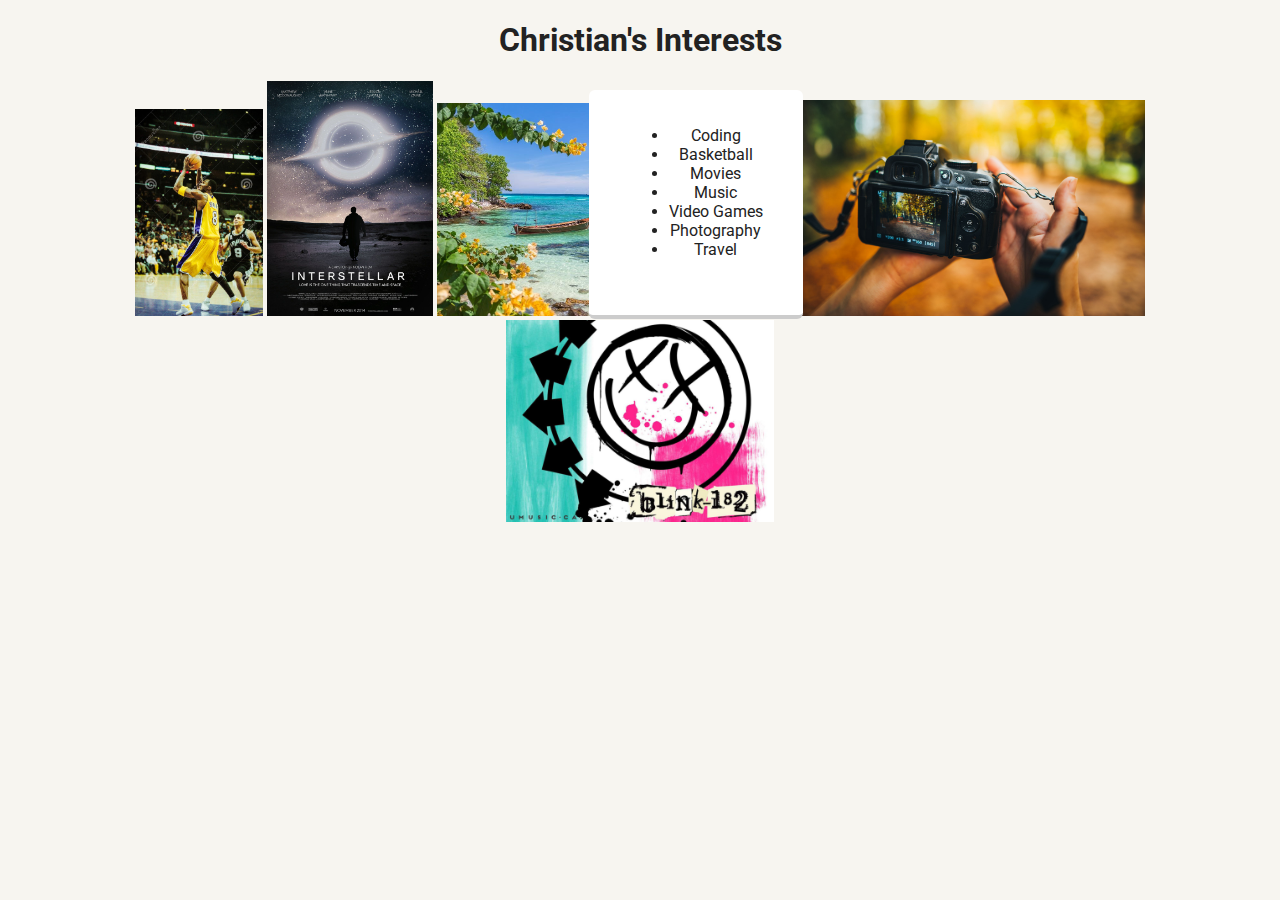
==== portfolio_update_v1/interests.html @ 39f1faa4 "Final?" ====
<!DOCTYPE html>
<html lang="en" dir="ltr">
  <head>
    <meta charset="utf-8">
    <meta name="viewport" content="width=device-width, initial-scale=1.0">
    <link rel="stylesheet" href="styles.css">
    <link href="https://fonts.googleapis.com/css?family=Muli%7CRoboto:400,300,500,700,900" rel="stylesheet"></head>
    <title>Interests</title>
  </head>
  <body>
    <h1>Christian's Interests</h1>
    <img src="images/kobe_project1.jpg" alt="Kobe" class="kobe">
    <img src="images/interstellar_poster1.jpg" alt="Movie Poster" class="interstellar">
    <img src="images/thailand_beach.jpg" alt="Beach" class="beach">
    <img src="images/photography.jpg" alt="Camera" class="camera">
    <img src="images/blink182_cover.jpg" alt="Blink182" class="blink182">
    <div class="midcard">
      <ul>
        <li>Coding</li>
        <li>Basketball</li>
        <li>Movies</li>
        <li>Music</li>
        <li>Video Games</li>
        <li>Photography</li>
        <li>Travel</li>
      </ul>
    </div>



  </body>
</html>
---- portfolio_update_v1/styles.css ----
/* Global Layout Set-up */
* {
  box-sizing: border-box;
}

body {
  margin: 0;
  padding: 0;
  text-align: center;
  font-family: 'Roboto', sans-serif;
  color: #222;
  background: #f7f5f0;
}
/* Link Styles */

a {
  text-decoration: none;
  color: #999;
}
a:hover {
  color: #6633ff;
}

/* Section Styles */

.main-nav {
  width: 100%;
  background: black;
  min-height: 30px;
  padding: 10px;
  position: fixed;
  text-align: center;
}
.nav {
  display: flex;
  justify-content: space-around;
  font-weight: 700;
  list-style-type: none;
  margin: 0 auto;
  padding: 0;
}

.nav .name {
    display: block;
    margin-right: auto;
    color: white;
}
.nav li {
  padding: 5px 10px 10px 10px;
}
.nav a {
  transition: all .5s;
}
.nav a:hover {
  color: white
}

header {
  text-align: center;
  background: url('images/new_york_project1.jpg') ;
  background-repeat: no-repeat;
  height: 700px;
  background-position: center;
  background-size: cover ;
  overflow: hidden;
  padding-top: 200px;
}
header {
  line-height: 1.5;
}
header .profile-image {
  margin-top: 60px;
  width: 140px;
  height: 140px;
  border-radius: 60%;
  border: 3px solid white;
  transition: all .5s;
}
header .profile-image:hover {
  transform: scale(1.5) rotate(10deg);
}
.tag {
  background-color: #efefef;
  color: black;
  padding: 10px;
  border-radius: 5px;
  display: table;
  margin: 10px auto;
}
.location {
  background-color: #222;
  color: yellow;
}
.kobe{
  max-width:10%;
  float:inherit;
  height:auto;
}
.interstellar{
  float:inherit;
  max-width:13%;
  height:auto;
}
.beach{
  max-width:25%;
  float:inherit;
  height:auto;
}
.camera{
  max-width:30%;
  float:inherit;
  height:auto;
}
.blink182{
  max-width:21%;
  position:inherit;
  height:auto;
}
.midcard{
  position: fixed;
  top: 10%;
  left: 46%;
  padding: 20px 40px 40px;
  text-align: center;
  background: #fff;
  border-bottom: 4px solid #ccc;
  border-radius: 6px;
  transition: all .5s;
}
.midcard:hover {
  border-color: #ff99ff;
}
.card {
  margin: 30px;
  padding: 20px 40px 40px;
  max-width: 500px;
  text-align: left;
  background: #fff;
  border-bottom: 4px solid #ccc;
  border-radius: 6px;
  transition: all .5s;
}
.card:hover {
  border-color: #ff99ff;
}

ul.skills {
  padding: 0;
  text-align: center;
}

.skills li {
  border-radius: 6px;
  display: inline-block;
  background: #ff9904;
  color: white;
  padding: 5px 10px;
  margin: 2px;
}

.skills li:nth-child(odd) {
  background: #0399ff;
}

footer {
  width: 100%;
  min-height: 30px;
  padding: 20px 0 40px 20px;
}

footer .copyright {
  top: -8px;
  font-size: .75em;
}

footer ul {
  list-style-type: none;
  margin: 0;
  padding: 0;
}

footer ul li {
  display: inline-block;
}

a.social {
  display: inline-block;
  text-indent: -9999px;
  margin-left: 5px;
  width: 30px;
  height: 30px;
  background-size: 30px 30px;
  opacity: .4;
  transition: all .5s;
}
a.twitter {
  background-image: url(images/twitter.svg);
}
a.linkedin {
  background-image: url(images/linkedin.svg);
}
a.github {
  background-image: url(images/github.svg);
}
a.social:hover {
  opacity: 1;
}
.clearfix {
  clear: both;
}

/* Styles for larger screens */
@media screen and (min-width: 720px) {

  .flex {
      display: -ms-flexbox;      /* TWEENER - IE 10 */
      display: flex;
      max-width: 1200px;
      -ms-flex-pack: distribute;
      justify-content: space-around;
      margin: 0 auto;
  }

  header {
    min-height: 470px;
  }

  .nav {
    max-width: 1200px;
    padding: 0 30px;
  }


  main {
    padding-top: 20px;
  }

  main p {
    line-height: 1.6em;
  }

  footer {
    font-size: 1.3em;
    max-width: 1200px;
    margin: 40px auto;
  }

}
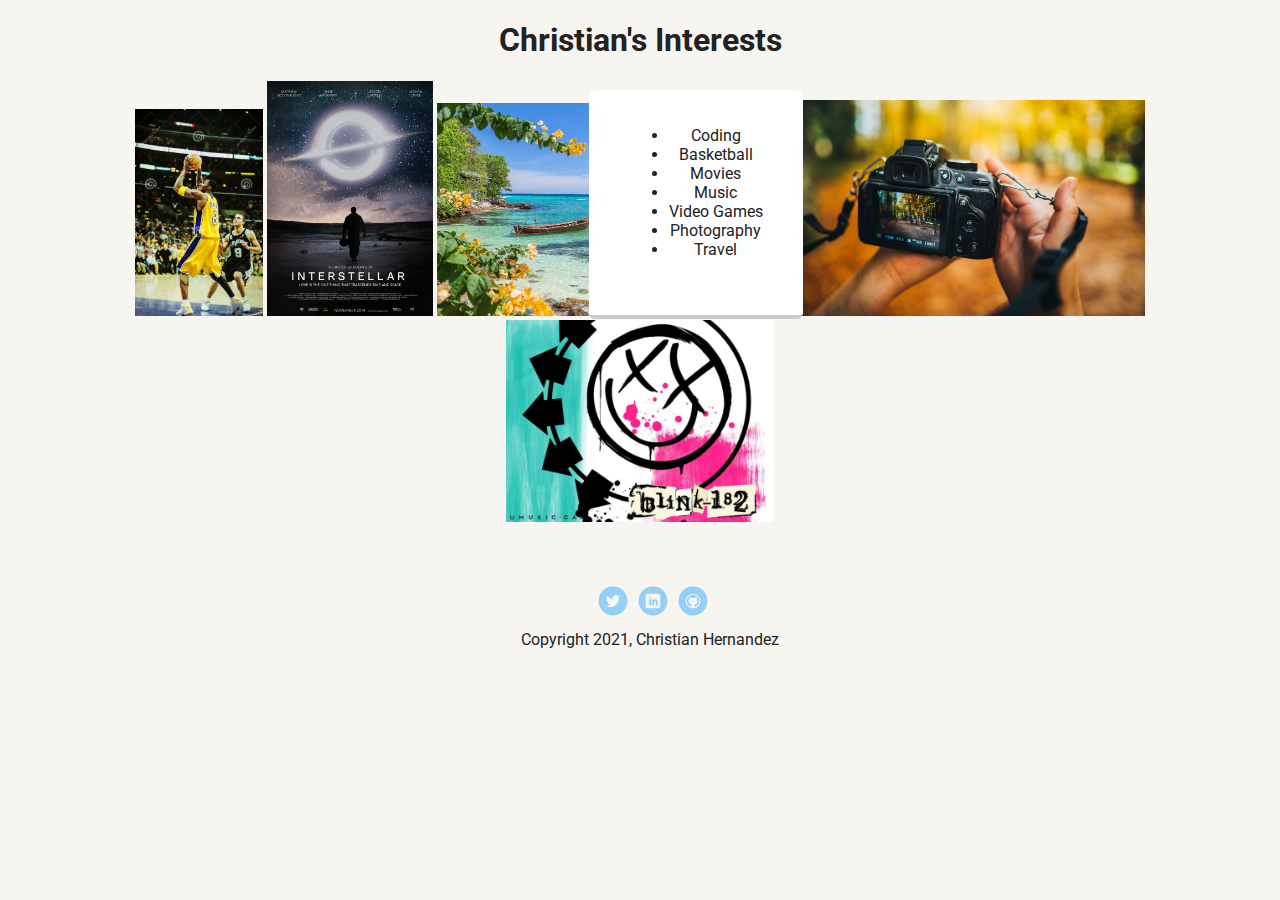
==== commit 95bcb7af: "Fixing links, adding footer in second page" ====
--- a/portfolio_update_v1/interests.html
+++ b/portfolio_update_v1/interests.html
@@ -4,7 +4,7 @@
     <meta charset="utf-8">
     <meta name="viewport" content="width=device-width, initial-scale=1.0">
     <link rel="stylesheet" href="styles.css">
-    <link href="https://fonts.googleapis.com/css?family=Muli%7CRoboto:400,300,500,700,900" rel="stylesheet"></head>
+    <link href="https://fonts.googleapis.com/css?family=Muli%7CRoboto:400,300,500,700,900" rel="stylesheet">
     <title>Interests</title>
   </head>
   <body>
@@ -29,4 +29,12 @@
 
 
   </body>
+  <footer>
+    <ul>
+      <li><a href="https://twitter.com/BetterEachDay18" class="social twitter">Twitter</a></li>
+      <li><a href="https://www.linkedin.com/in/christian-hernandez-4815911a1/" class="social linkedin">LinkedIn</a></li>
+      <li><a href="https://github.com/Chrislovesbac0n" class="social github">Github</a></li>
+    </ul>
+    <p class="copyright">Copyright 2021, Christian Hernandez</p>
+  </footer>
 </html>
--- a/portfolio_update_v1/styles.css
+++ b/portfolio_update_v1/styles.css
@@ -59,11 +59,11 @@
   text-align: center;
   background: url('images/new_york_project1.jpg') ;
   background-repeat: no-repeat;
-  height: 700px;
+  height: 350px;
   background-position: center;
   background-size: cover ;
   overflow: hidden;
-  padding-top: 200px;
+  padding-top: 144px;
 }
 header {
   line-height: 1.5;
